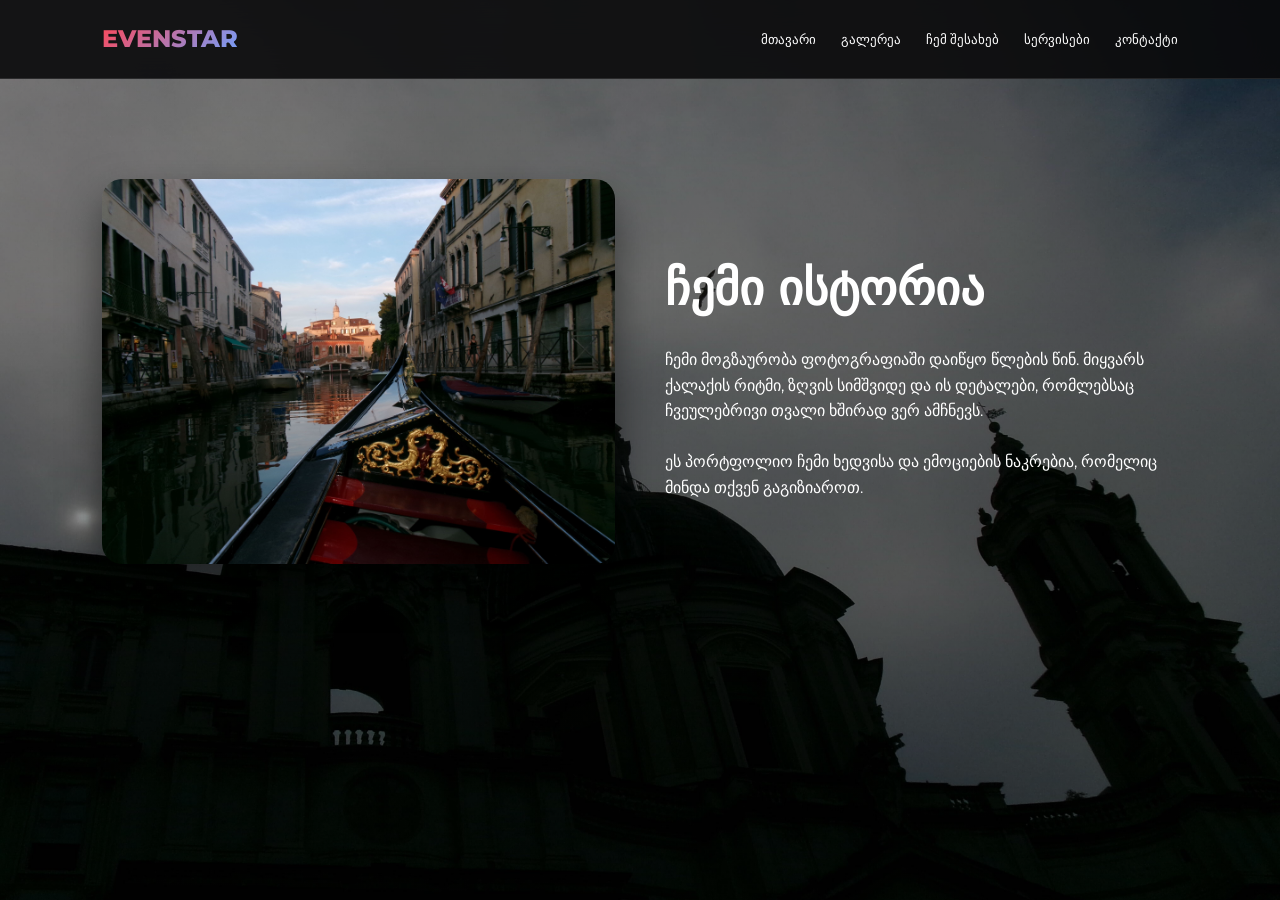
==== about.html @ 04829c30 "Add files via upload" ====
<!DOCTYPE html>
<html lang="ka">
<head>
    <meta charset="UTF-8">
    <title>About Me</title>
    <link rel="stylesheet" href="style.css">
</head>
<body>
    <header class="header">
        <div class="logo">EVENSTAR</div>
        <nav><ul class="nav__list">
            <li><a href="index.html" class="nav__link">მთავარი</a></li>
            <li><a href="gallery.html" class="nav__link">გალერეა</a></li>
            <li><a href="about.html" class="nav__link">ჩემ შესახებ</a></li>
            <li><a href="services.html" class="nav__link">სერვისები</a></li>
            <li><a href="contact.html" class="nav__link">კონტაქტი</a></li>
        </ul></nav>
    </header>

    <main style="padding: 100px 8%; display: flex; gap: 50px; align-items: center; flex-wrap: wrap;">
        <div style="flex: 1; min-width: 300px;">
            <img src="pht15.jpg" style="width: 100%; border-radius: 20px; box-shadow: 0 20px 40px rgba(0,0,0,0.5);">
        </div>
        <div style="flex: 1; min-width: 300px;">
            <h2 style="font-size: 3rem; margin-bottom: 20px;">ჩემი ისტორია</h2>
            <p>ჩემი მოგზაურობა ფოტოგრაფიაში დაიწყო წლების წინ. მიყვარს ქალაქის რიტმი, ზღვის სიმშვიდე და ის დეტალები, რომლებსაც ჩვეულებრივი თვალი ხშირად ვერ ამჩნევს.</p>
            <br>
            <p>ეს პორტფოლიო ჩემი ხედვისა და ემოციების ნაკრებია, რომელიც მინდა თქვენ გაგიზიაროთ.</p>
        </div>
    </main>
</body>
</html>
---- style.css ----
@import url('https://fonts.googleapis.com/css2?family=Montserrat:wght@300;500;800&display=swap');

:root {
    --primary: #ff4757;
    --glass: rgba(255, 255, 255, 0.05);
    --dark-bg: #0a0a0c;
    --text: #ffffff;
    --grad: linear-gradient(135deg, #ff4757 0%, #70a1ff 100%);
}

/* Pseudo-element: Selection - ლექცია 6 */
::selection {
    background-color: var(--primary);
    color: white;
}

* { 
    margin: 0; 
    padding: 0; 
    box-sizing: border-box; 
}

body {
    font-family: 'Montserrat', sans-serif;
    /* ფონის ფოტო და სიმკვეთრე (0.4 ნიშნავს რომ ფოტო კარგად ჩანს) */
    background: linear-gradient(rgba(0, 0, 0, 0.4), rgba(0, 0, 0, 0.4)), url('pht1.jpg');
    background-size: cover;
    background-position: center;
    background-attachment: fixed;
    color: var(--text);
    line-height: 1.6;
    min-height: 100vh;
}

/* Header - ლექცია 5 (Sticky) & ლექცია 7 (Flex) */
.header {
    position: sticky;
    top: 0;
    z-index: 1000;
    padding: 20px 8%;
    display: flex;
    justify-content: space-between;
    align-items: center;
    background: rgba(10, 10, 12, 0.9);
    backdrop-filter: blur(15px);
    border-bottom: 1px solid rgba(255, 255, 255, 0.1);
}

.logo { 
    font-weight: 800; 
    font-size: 1.5rem; 
    background: var(--grad); 
    -webkit-background-clip: text; 
    -webkit-text-fill-color: transparent; 
}

.nav__list { 
    display: flex; 
    list-style: none; 
    gap: 25px; 
}

.nav__link {
    color: var(--text);
    text-decoration: none;
    font-weight: 300;
    font-size: 0.8rem;
    text-transform: uppercase;
    transition: 0.3s;
}

.nav__link:hover { 
    color: var(--primary); 
    transform: translateY(-2px); 
}

/* Hero Section */
.hero {
    height: 60vh;
    display: flex;
    align-items: center;
    justify-content: center;
    text-align: center;
    background-size: cover;
    background-position: center;
    background-attachment: fixed;
}

/* მთავარი გვერდის სპეციფიკური ფოტო */
.hero-home {
    background-image: linear-gradient(rgba(0,0,0,0.5), rgba(0,0,0,0.5)), url('p6.jpg');
}

.hero__content {
    background: rgba(0,0,0,0.6);
    padding: 40px;
    border-radius: 20px;
    backdrop-filter: blur(5px);
    animation: fadeIn 1.5s ease;
}

/* Grid Layout - ლექცია 7 */
.container-grid {
    display: grid;
    grid-template-columns: repeat(auto-fit, minmax(300px, 1fr));
    gap: 30px;
    padding: 60px 8%;
}

/* სერვისების ბარათები */
.service-card {
    background: var(--glass);
    padding: 30px;
    border-radius: 20px;
    border: 1px solid rgba(255,255,255,0.1);
    text-align: center;
    transition: 0.4s;
}

.service-card:hover {
    background: rgba(255,255,255,0.1);
    transform: translateY(-10px);
}

.service-card h3 { 
    color: var(--primary); 
    margin-bottom: 15px; 
}

/* ფოტო გრიდი - ლექცია 7 */
.photo-grid {
    display: grid;
    grid-template-columns: repeat(auto-fill, minmax(300px, 1fr));
    gap: 20px;
    padding: 40px 8%;
}

.photo-item img {
    width: 100%;
    height: 350px;
    object-fit: cover;
    border-radius: 15px;
    transition: 0.5s;
}

.photo-item:hover img { 
    transform: scale(1.05); 
    filter: saturate(1.2); 
}

/* ფორმის სტილი - ლექცია 7 */
.form-container { 
    max-width: 600px; 
    margin: 50px auto; 
    padding: 0 20px; 
}

fieldset { 
    border: 1px solid rgba(255,255,255,0.2); 
    padding: 30px; 
    border-radius: 15px; 
    background: var(--glass); 
}

legend { 
    padding: 0 15px; 
    color: var(--primary); 
    font-weight: 800; 
}

input, textarea, select {
    width: 100%;
    padding: 12px;
    margin: 15px 0;
    background: rgba(255,255,255,0.05);
    border: 1px solid rgba(255,255,255,0.1);
    color: white;
    border-radius: 8px;
}

button {
    background: var(--grad);
    color: white;
    padding: 15px 30px;
    border: none;
    border-radius: 50px;
    cursor: pointer;
    font-weight: 800;
    transition: 0.3s;
}

button:hover {
    transform: scale(1.05);
    box-shadow: 0 10px 20px rgba(255, 71, 87, 0.3);
}

@keyframes fadeIn { 
    from { opacity: 0; } 
    to { opacity: 1; } 
}

@media (max-width: 768px) { 
    .nav__list { display: none; } 
    .header { justify-content: center; }
}
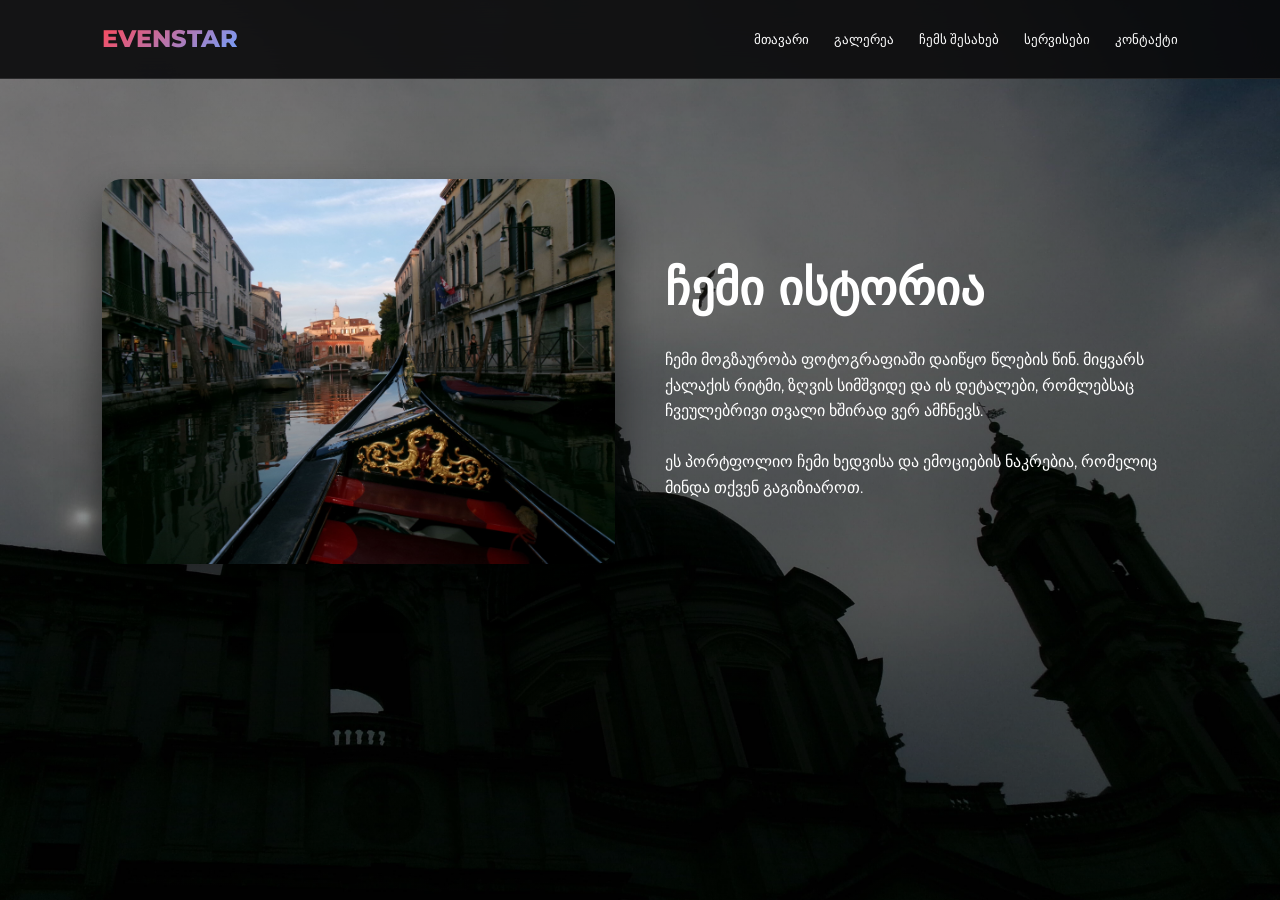
==== commit be6a70c1: "Update about.html" ====
--- a/about.html
+++ b/about.html
@@ -11,7 +11,7 @@
         <nav><ul class="nav__list">
             <li><a href="index.html" class="nav__link">მთავარი</a></li>
             <li><a href="gallery.html" class="nav__link">გალერეა</a></li>
-            <li><a href="about.html" class="nav__link">ჩემ შესახებ</a></li>
+            <li><a href="about.html" class="nav__link">ჩემს შესახებ</a></li>
             <li><a href="services.html" class="nav__link">სერვისები</a></li>
             <li><a href="contact.html" class="nav__link">კონტაქტი</a></li>
         </ul></nav>
@@ -29,4 +29,4 @@
         </div>
     </main>
 </body>
-</html>+</html>
--- a/style.css
+++ b/style.css
@@ -8,7 +8,6 @@
     --grad: linear-gradient(135deg, #ff4757 0%, #70a1ff 100%);
 }
 
-/* Pseudo-element: Selection - ლექცია 6 */
 ::selection {
     background-color: var(--primary);
     color: white;
@@ -22,7 +21,6 @@
 
 body {
     font-family: 'Montserrat', sans-serif;
-    /* ფონის ფოტო და სიმკვეთრე (0.4 ნიშნავს რომ ფოტო კარგად ჩანს) */
     background: linear-gradient(rgba(0, 0, 0, 0.4), rgba(0, 0, 0, 0.4)), url('pht1.jpg');
     background-size: cover;
     background-position: center;
@@ -32,7 +30,6 @@
     min-height: 100vh;
 }
 
-/* Header - ლექცია 5 (Sticky) & ლექცია 7 (Flex) */
 .header {
     position: sticky;
     top: 0;
@@ -74,7 +71,6 @@
     transform: translateY(-2px); 
 }
 
-/* Hero Section */
 .hero {
     height: 60vh;
     display: flex;
@@ -86,7 +82,6 @@
     background-attachment: fixed;
 }
 
-/* მთავარი გვერდის სპეციფიკური ფოტო */
 .hero-home {
     background-image: linear-gradient(rgba(0,0,0,0.5), rgba(0,0,0,0.5)), url('p6.jpg');
 }
@@ -99,7 +94,6 @@
     animation: fadeIn 1.5s ease;
 }
 
-/* Grid Layout - ლექცია 7 */
 .container-grid {
     display: grid;
     grid-template-columns: repeat(auto-fit, minmax(300px, 1fr));
@@ -107,7 +101,6 @@
     padding: 60px 8%;
 }
 
-/* სერვისების ბარათები */
 .service-card {
     background: var(--glass);
     padding: 30px;
@@ -127,7 +120,6 @@
     margin-bottom: 15px; 
 }
 
-/* ფოტო გრიდი - ლექცია 7 */
 .photo-grid {
     display: grid;
     grid-template-columns: repeat(auto-fill, minmax(300px, 1fr));
@@ -148,7 +140,6 @@
     filter: saturate(1.2); 
 }
 
-/* ფორმის სტილი - ლექცია 7 */
 .form-container { 
     max-width: 600px; 
     margin: 50px auto; 
@@ -202,4 +193,4 @@
 @media (max-width: 768px) { 
     .nav__list { display: none; } 
     .header { justify-content: center; }
-}+}
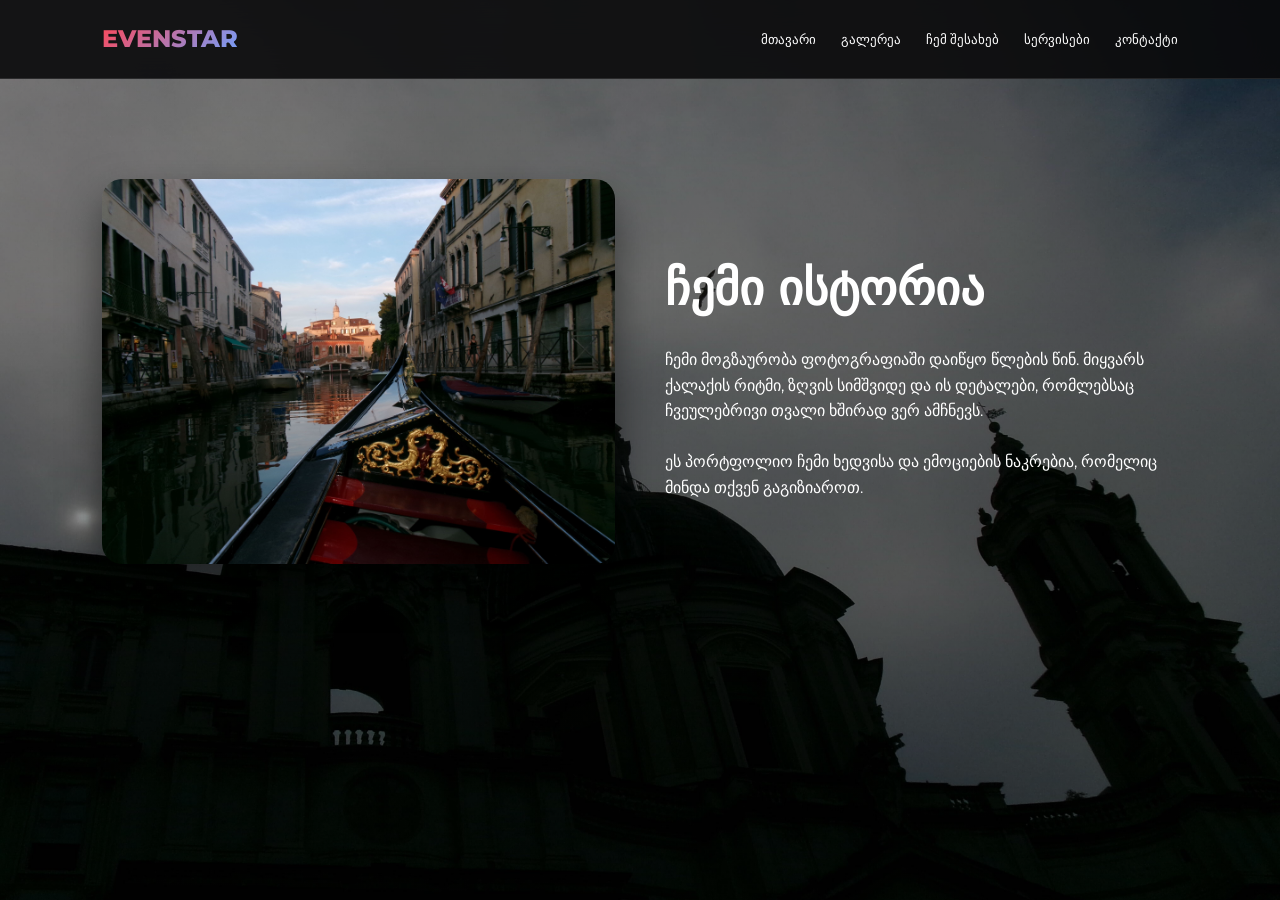
==== commit 6901bb59: "Fix indentation in about.html navigation links" ====
--- a/about.html
+++ b/about.html
@@ -11,7 +11,7 @@
         <nav><ul class="nav__list">
             <li><a href="index.html" class="nav__link">მთავარი</a></li>
             <li><a href="gallery.html" class="nav__link">გალერეა</a></li>
-            <li><a href="about.html" class="nav__link">ჩემს შესახებ</a></li>
+            <li><a href="about.html" class="nav__link">ჩემ შესახებ</a></li>
             <li><a href="services.html" class="nav__link">სერვისები</a></li>
             <li><a href="contact.html" class="nav__link">კონტაქტი</a></li>
         </ul></nav>
